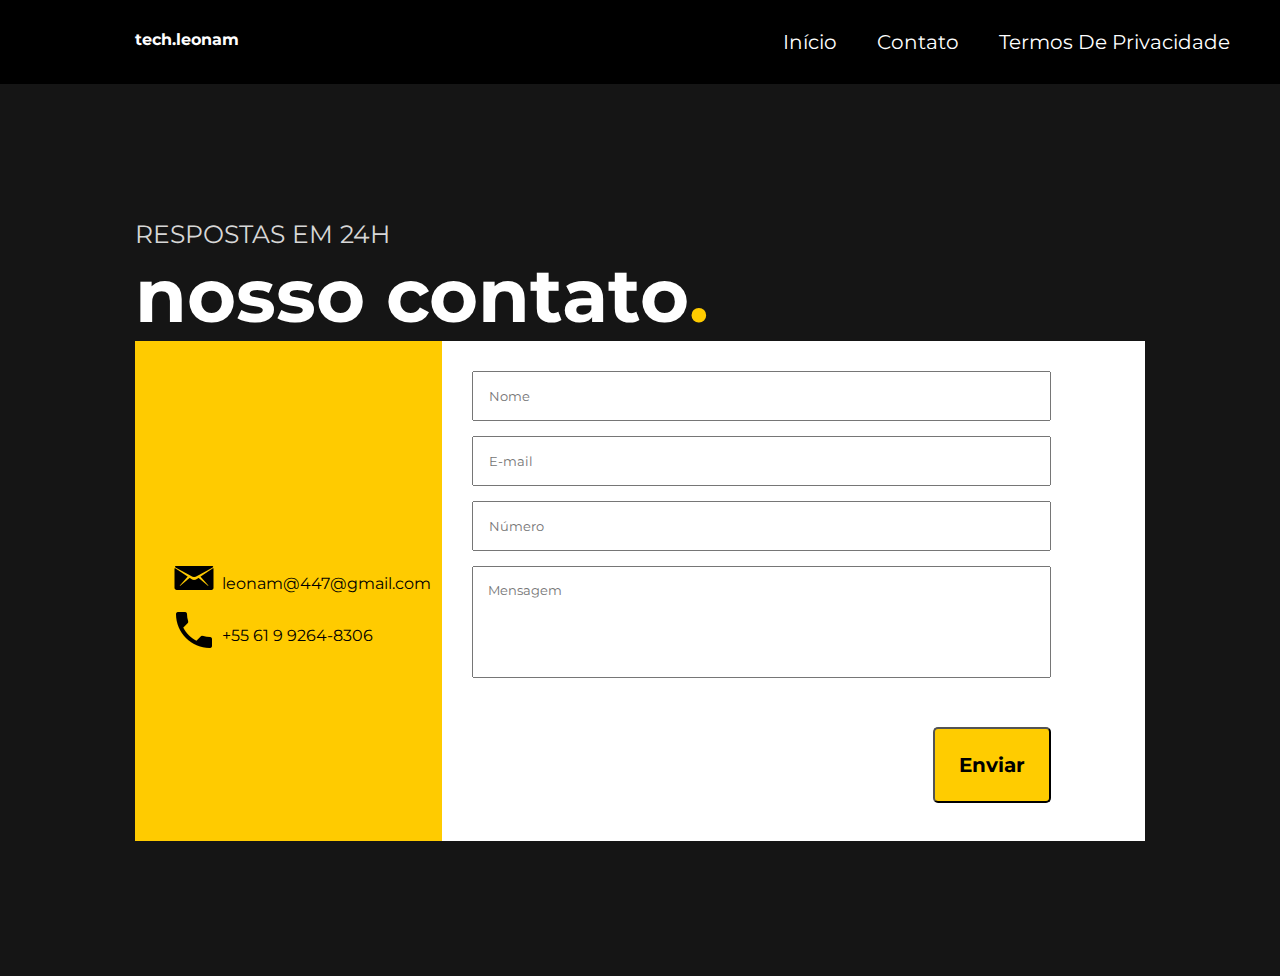
==== contato.html @ cc6ebe35 "Init" ====
<!DOCTYPE html>
<html lang="pt-br">
<head>
    <meta charset="UTF-8">
    <meta name="author" content="Leonam Cruz do Nascimento">
    <meta name="keywords" content="Contato,Programação, Programador, softwares">
    <title>Página Principal</title>
    <link rel="stylesheet" href="css/index_estilo.css">
    <link rel="stylesheet" href="css/nav_estilo.css">
    <link rel="stylesheet" href="css/contato_estilo.css">
    <script src="js/contatos_script.js"></script>
</head>
<body>
<header>
    <nav>
        <a href="index.html">
            <div id="leonam">tech.leonam</div>
        </a>
        <ul>
            <a href="index.html">
                <li>Início</li>
            </a>
            <a href="contato.html">
                <li>Contato</li>
            </a>
            <a href="privacidade.html">
                <li>Termos De Privacidade</li>
            </a>
        </ul>
    </nav>
</header>
<section>
    <p id="textoDeCima">
        RESPOSTAS EM 24H
    </p>
    <p id="textoDeBaixo">
        nosso contato<span id="ponto">.</span>
    </p>
    <div id="cardao">
        <div id="ladoAmarelo">
            <p>
                <img src="img/email.png" alt="email">
                leonam@447@gmail.com<br>
                <img src="img/phone.png" alt="telefone">
                +55 61 9 9264-8306
            </p>
        </div>
        <div id="ladoBranco">
            <form>
                <label for="nome">
                    <input type="text" id="nome" placeholder="Nome" maxlength="100">
                </label>
                <br>
                <label for="email">
                    <input type="email" id="email" placeholder="E-mail" maxlength="100">
                </label>
                <br>
                <label for="numero">
                    <input type="text" id="numero" placeholder="Número" pattern="[0-9]*" maxlength="=20">
                </label>
                <br>
                <label for="mensagem">
                    <textarea rows="5" cols="17" id="mensagem" placeholder="Mensagem" maxlength="255"></textarea>
                </label>
                <div id="b">
                    <input type="submit" value="Enviar" id="btn">
                </div>
            </form>
        </div>
    </div>
</section>
</body>
</html>
---- css/index_estilo.css ----
@import url('https://fonts.googleapis.com/css2?family=Montserrat:wght@200;500;600;700;900&display=swap');
*{
    margin: 0;
    padding: 0;
    box-sizing: border-box;
    font-family: 'Montserrat', sans-serif;
}
section{
    background-color: #151515;
    padding: 135px;
}
p{
color: white;
}
#textoDeCima{
    font-size: 25px;
    color: #d7d7d7;
}
#textoDeBaixo{
    display: flex;
    align-items: center;
    font-weight: bold;
    font-size: 75px;
}
#ponto{
    color: #ffcb00;
}
.card{
    border-radius: 5px;
    margin:50px;
    display: flex;
    flex-direction: column;
    justify-content: center;
    align-items: center;
    background: #151515;
    height: 475px;
    width: 800px;
}
#stock{
    color: white;
    font-size: 75px;
    font-weight: bolder;
}
#box{
    margin-top: 25px;
    height: 250px;
    width: 250px;
}
#cardUm{
    display: inline-flex;
}

#textoDoCard{
    color: black;
    margin-top: 45px;
    padding: 35px;
}
#textoDoCard p{
    color: black;
    margin-top: 20px;
    font-size: 18px;
    width: 550px;
    text-justify: inter-word;
}
h2{
    margin-top: -35px;
    font-size: 50px;
}
#btn {
    display: flex;
    -webkit-border-radius: 5px;
    -moz-border-radius: 5px;
    border-radius: 5px;
    color: #000000;
    justify-content: center;
    font-size: 20px;
    padding: 24px;
    background: #ffcc00;
    font-weight: bolder;
    text-decoration: none;
    transition: color 1s ease;
    margin-top: 30px;
}
#btn:hover {
    background: #ff8c00;
    text-decoration: none;
    transition: color 3s ease;
}
#b{
    display: flex;
    justify-content: end;
}
---- css/nav_estilo.css ----
@import url('https://fonts.googleapis.com/css2?family=Montserrat:wght@200;500;600;700;900&display=swap');
*{
    margin: 0;
    padding: 0;
    box-sizing: border-box;
    font-family: 'Montserrat', sans-serif;
}
header{
    background-color: #000000;
    padding: 30px;
}
#leonam{
    position: absolute;
    color: white;
    transition: color 0.1s ease;
    font-weight: bolder;
    margin-left: 105px;
}
#leonam:hover{
    transition: color 0.3s ease;
    color: #ffcb00;
}
nav ul{
    list-style: none;
    display: flex;
    justify-content: end;
}
nav li{
    display: inline-flex;
    justify-content: end;
    padding-inline: 20px;
    color: #fff;
    font-size: 20px;
    transition: color 0.1s ease;
}
nav li:hover{
    transition: color 0.3s ease;
    color: #ffcb00;
}
---- css/contato_estilo.css ----
@import url('https://fonts.googleapis.com/css2?family=Montserrat:wght@200;500;600;700;900&display=swap');

* {
    margin: 0;
    padding: 0;
    box-sizing: border-box;
    font-family: 'Montserrat', sans-serif;
}

#cardao {
    display: flex;
}

#ladoAmarelo {
    display: flex;
    width: 350px;
    height: 500px;
    background-color: #ffcb00;
}

#ladoAmarelo p {
    margin-top: 200px;
    margin-left: 35px;
    color: black;
}

#ladoAmarelo img {
    position: relative;
    top: 13px;
    display: inline-flex;
}

#ladoBranco {
    width: 800px;
    height: 500px;
    background-color: white;
}

form {
    padding: 30px;
}

#nome {
    margin-bottom: 15px;
    padding: 15px;
    width: 90%;
}

#email {
    margin-bottom: 15px;
    padding: 15px;
    width: 90%;
}

#numero {
    margin-bottom: 15px;
    padding: 15px;
    width: 90%;
}

textarea {
    margin-bottom: 15px;
    width: 90%;
    resize: none;
    padding: 15px;
}
#btn{
    margin-right:10%;
}
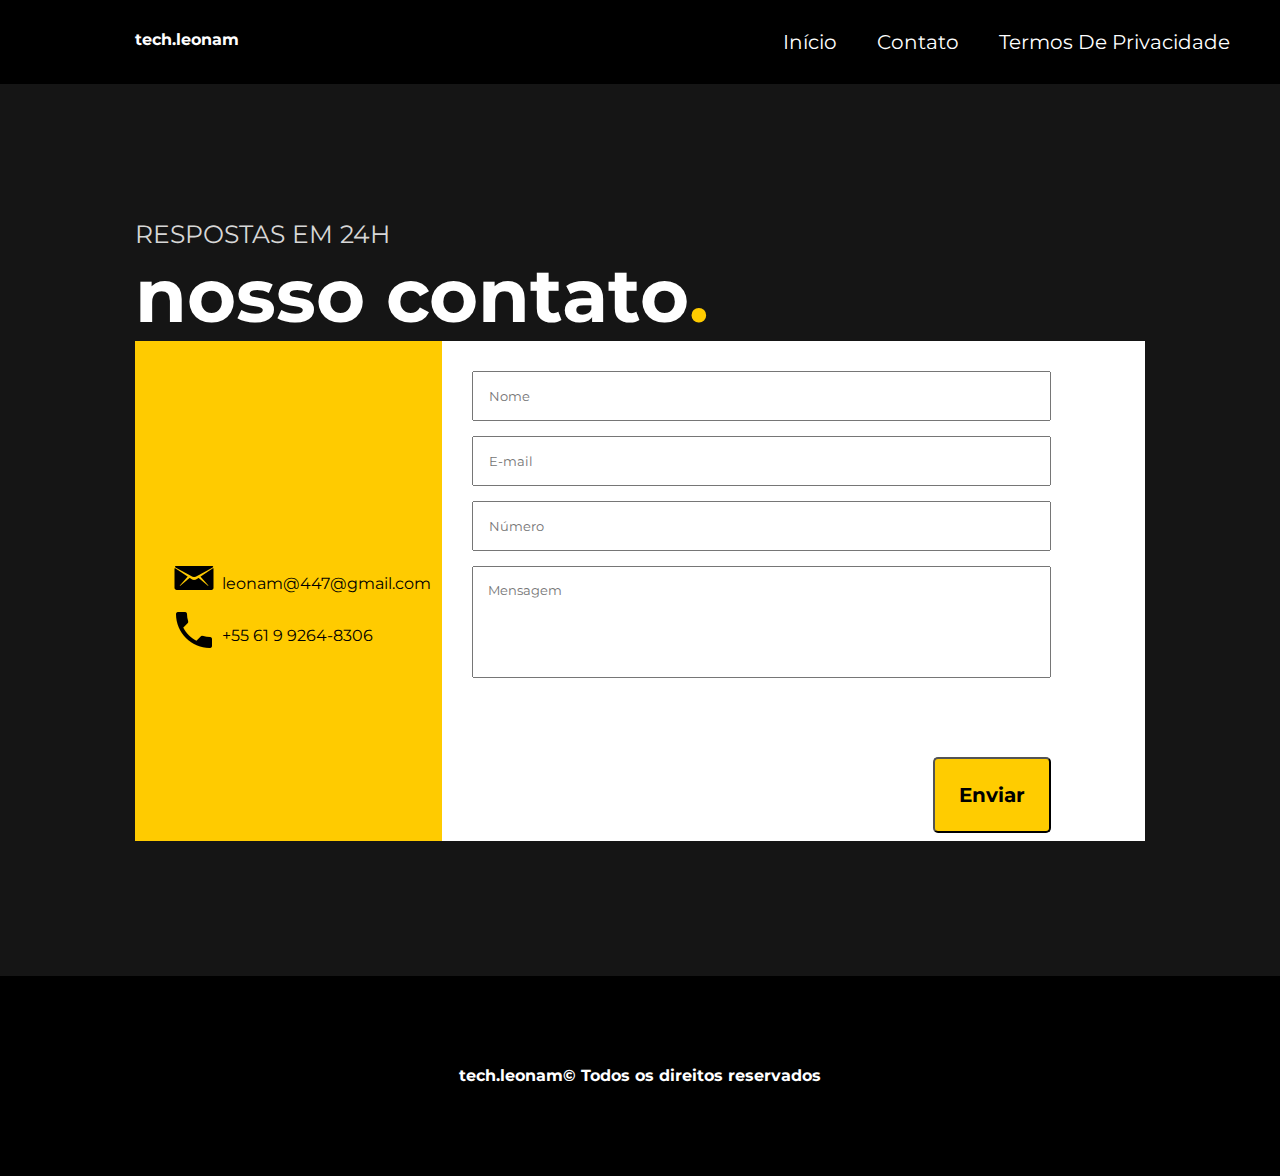
==== commit 965bc805: "Footer adicionado" ====
--- a/contato.html
+++ b/contato.html
@@ -8,6 +8,7 @@
     <link rel="stylesheet" href="css/index_estilo.css">
     <link rel="stylesheet" href="css/nav_estilo.css">
     <link rel="stylesheet" href="css/contato_estilo.css">
+    <link rel="icon" href="img/mouse.png">
     <script src="js/contatos_script.js"></script>
 </head>
 <body>
@@ -70,4 +71,9 @@
     </div>
 </section>
 </body>
+<footer>
+    <p>
+        tech.leonam© Todos os direitos reservados
+    </p>
+</footer>
 </html>--- a/css/index_estilo.css
+++ b/css/index_estilo.css
@@ -8,6 +8,13 @@
 section{
     background-color: #151515;
     padding: 135px;
+}
+#notbook{
+    position: absolute;
+    top: 171px;
+    margin-left: 54%;
+    height: 450px;
+    width: auto;
 }
 p{
 color: white;
@@ -45,6 +52,12 @@
     margin-top: 25px;
     height: 250px;
     width: 250px;
+    transition: 2s ease;
+}
+#box:hover {
+    transition:0.5s ease;
+    height: 275px;
+    width: 275px;
 }
 #cardUm{
     display: inline-flex;
@@ -52,18 +65,17 @@
 
 #textoDoCard{
     color: black;
-    margin-top: 45px;
     padding: 35px;
 }
 #textoDoCard p{
     color: black;
-    margin-top: 20px;
     font-size: 18px;
     width: 550px;
+    margin-top: 18px;
     text-justify: inter-word;
 }
 h2{
-    margin-top: -35px;
+    margin-top: 80px;
     font-size: 50px;
 }
 #btn {
@@ -79,7 +91,7 @@
     font-weight: bolder;
     text-decoration: none;
     transition: color 1s ease;
-    margin-top: 30px;
+    margin-top: 60px;
 }
 #btn:hover {
     background: #ff8c00;
@@ -89,4 +101,4 @@
 #b{
     display: flex;
     justify-content: end;
-}+}
--- a/css/nav_estilo.css
+++ b/css/nav_estilo.css
@@ -36,4 +36,18 @@
 nav li:hover{
     transition: color 0.3s ease;
     color: #ffcb00;
-}+}
+footer{
+    background: black;
+    height: 200px;
+}
+footer p {
+    position: relative;
+    top: 45%;
+    display: flex;
+    justify-items: center;
+    justify-content: center;
+    justify-self: center;
+    color: white;
+    font-weight: bolder;
+}
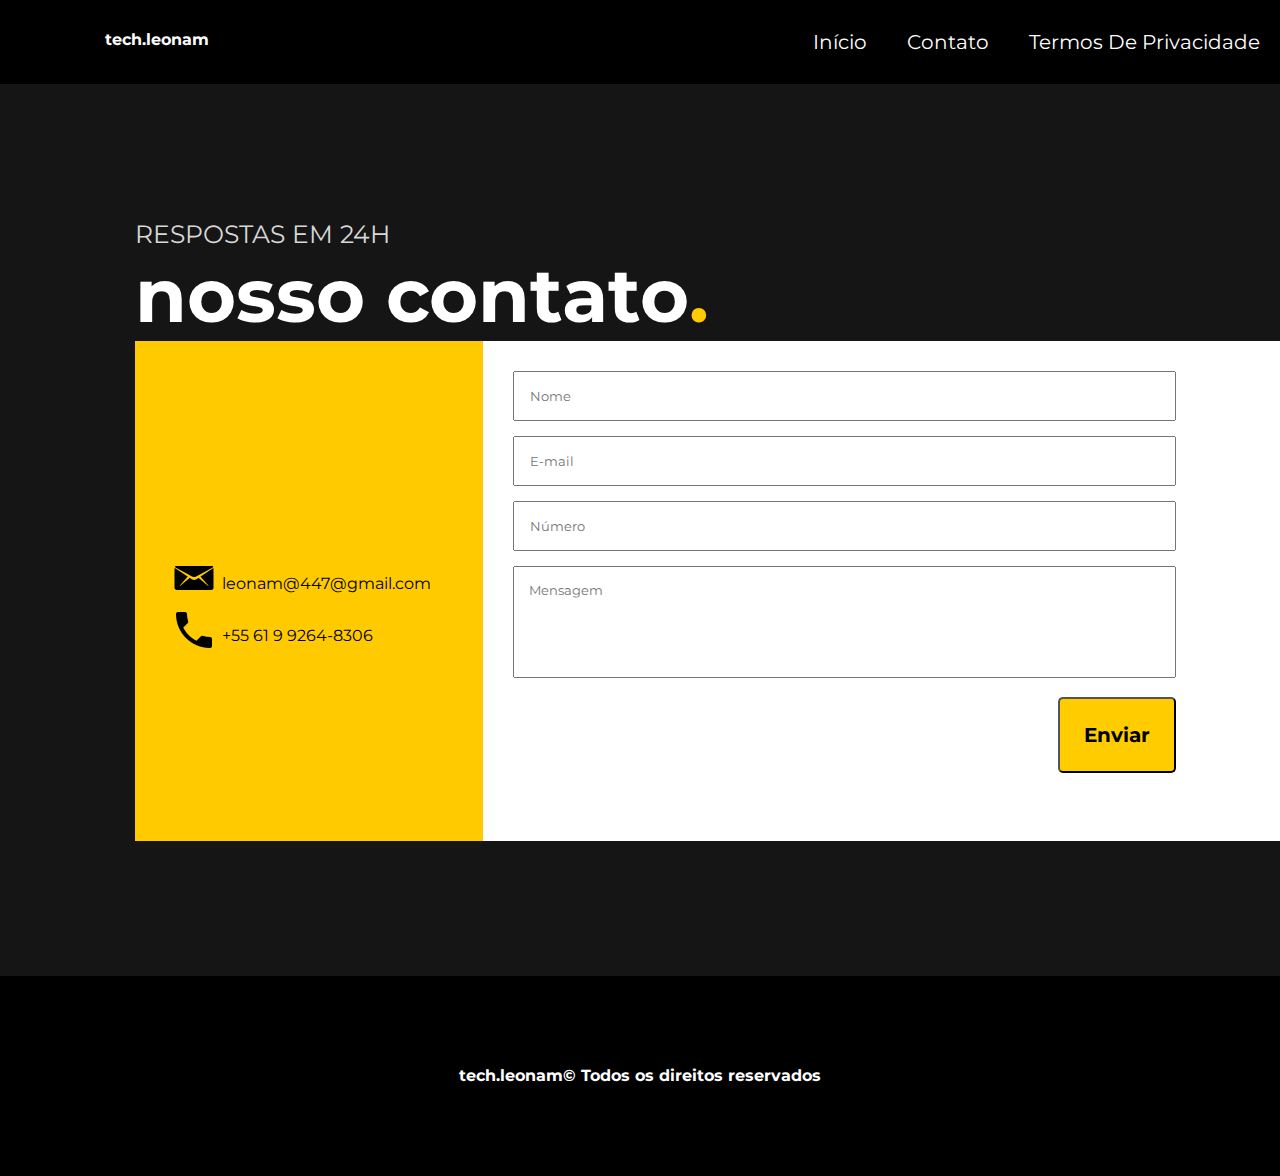
==== commit b7818627: "Melhorias de desempenho" ====
--- a/contato.html
+++ b/contato.html
@@ -10,6 +10,7 @@
     <link rel="stylesheet" href="css/contato_estilo.css">
     <link rel="icon" href="img/mouse.png">
     <script src="js/contatos_script.js"></script>
+    <meta name="viewport" content="width=device-width, initial-scale=1">
 </head>
 <body>
 <header>
--- a/css/index_estilo.css
+++ b/css/index_estilo.css
@@ -7,7 +7,9 @@
 }
 section{
     background-color: #151515;
-    padding: 135px;
+    padding-left: 135px;
+    padding-top: 135px;
+    padding-bottom: 135px;
 }
 #notbook{
     position: absolute;
@@ -41,7 +43,7 @@
     align-items: center;
     background: #151515;
     height: 475px;
-    width: 800px;
+    width: 90%;
 }
 #stock{
     color: white;
@@ -70,9 +72,10 @@
 #textoDoCard p{
     color: black;
     font-size: 18px;
-    width: 550px;
+    width: 95%;
     margin-top: 18px;
-    text-justify: inter-word;
+    text-align: justify;
+
 }
 h2{
     margin-top: 80px;
@@ -102,3 +105,86 @@
     display: flex;
     justify-content: end;
 }
+@media (max-width: 1500px) {
+    #notbook{
+        position: absolute;
+        top: 100px;
+        margin-left: 55%;
+        height: 400px;
+        width: auto;
+    }
+    #cardUm{
+        display: flex;
+        flex-direction: column;
+        justify-content: center;
+        justify-self: center;
+        align-items: center;
+    }
+    h2{
+        margin-top: 0;
+        display: flex;
+        justify-content: center;
+    }
+}
+@media (max-width: 1360px) {
+    #notbook{
+        position: absolute;
+        top: 100px;
+        margin-left: 63%;
+        height: 300px;
+        width: auto;
+    }
+
+}
+@media(max-width: 1230px){
+    #notbook{
+        opacity: 0;
+        height: 0;
+        width: 0;
+    }
+}
+@media(max-width: 799px){
+    section{
+        padding: 40px;
+    }
+    #textoDeCima{
+        font-size: 18px;
+    }
+    #textoDeBaixo{
+        font-size: 50px;
+    }
+    #textoDoCard p {
+        width: 95%;
+    }
+    .card{
+        border-radius: 5px;
+        display: flex;
+        flex-direction: column;
+        justify-content: center;
+        align-items: center;
+        background: #151515;
+        height: 400px;
+        width: 85%;
+    }
+    #stock{
+        font-size: 40px;
+    }
+    #box{
+        height: 175px;
+        width: 175px;
+    }
+    #box:hover {
+        height: 200px;
+        width: 200px;
+    }
+}
+@media (max-width: 600px) {
+    #textoDoCard{
+        display: flex;
+        flex-direction: column;
+        justify-content: center;
+        align-items: center;
+    }
+
+}
+
--- a/css/nav_estilo.css
+++ b/css/nav_estilo.css
@@ -7,7 +7,8 @@
 }
 header{
     background-color: #000000;
-    padding: 30px;
+    padding-top: 30px;
+    padding-bottom: 30px;
 }
 #leonam{
     position: absolute;
@@ -51,3 +52,19 @@
     color: white;
     font-weight: bolder;
 }
+@media(max-width: 799px){
+    #leonam{
+        opacity: 0;
+    }
+    nav ul{
+        justify-content: center;
+    }
+    nav li{
+        justify-content: center;
+    }
+}
+@media (max-width: 500px) {
+    nav li{
+        font-size: 14px;
+    }
+}--- a/css/contato_estilo.css
+++ b/css/contato_estilo.css
@@ -65,5 +65,6 @@
     padding: 15px;
 }
 #btn{
+    margin-top: 0;
     margin-right:10%;
 }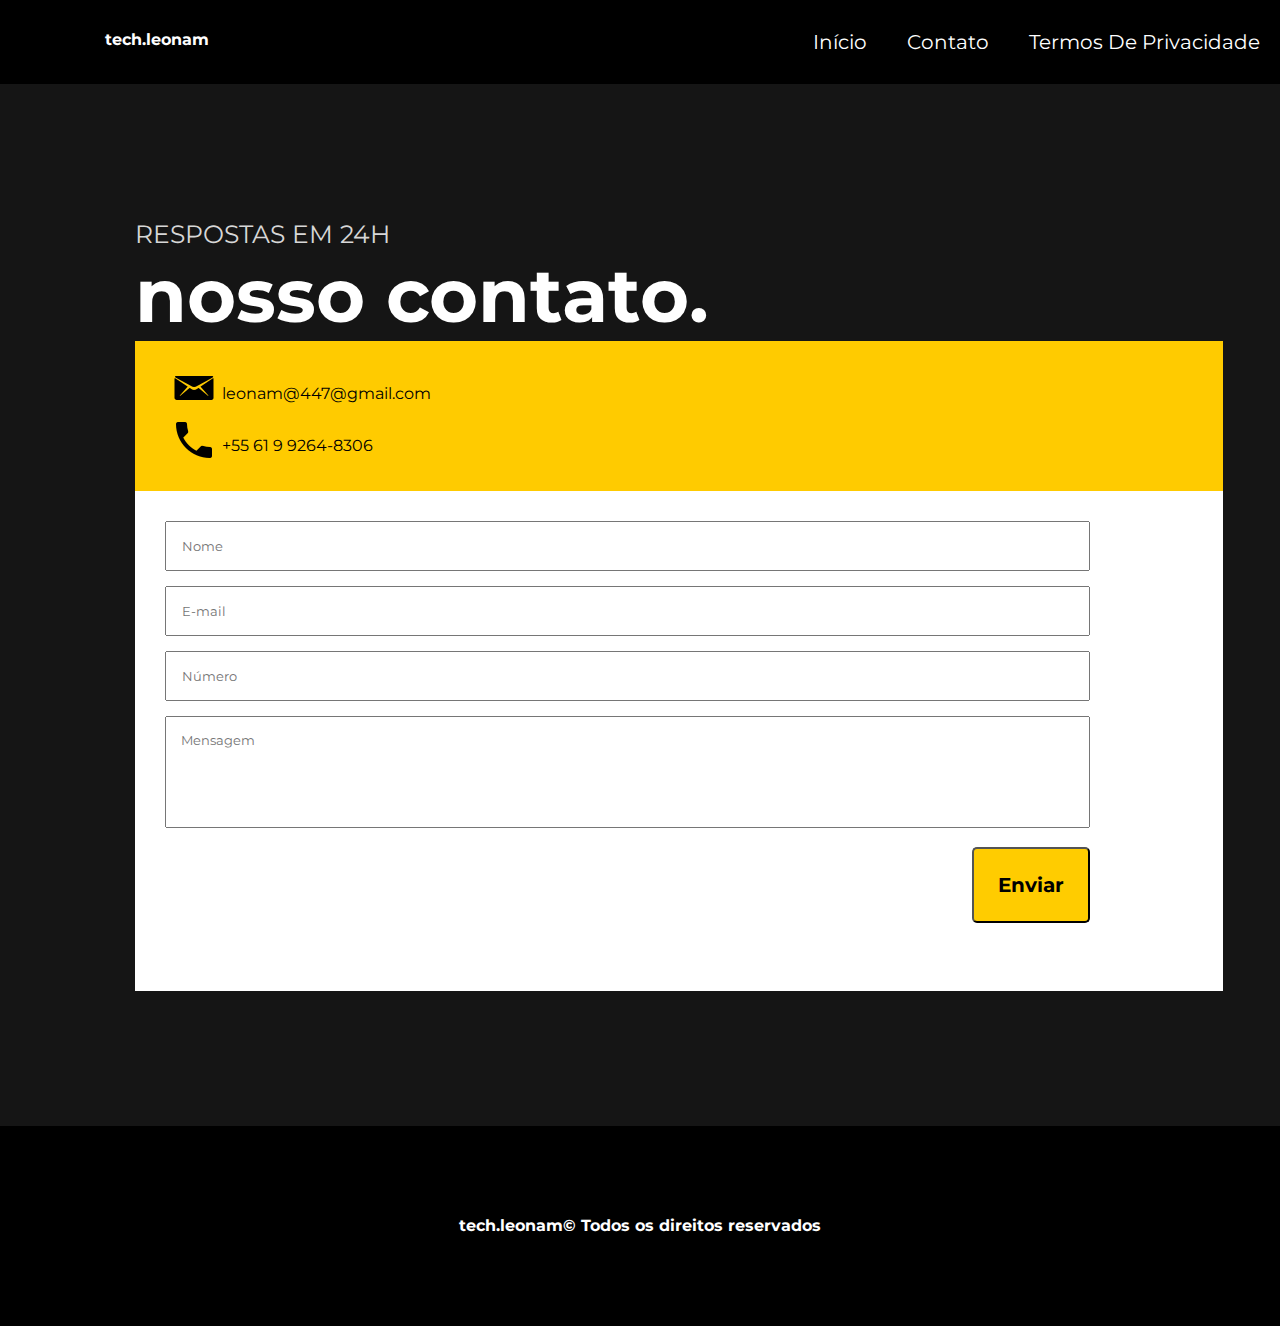
==== commit 7b56eb5b: "Responsividade de contatos" ====
--- a/contato.html
+++ b/contato.html
@@ -11,6 +11,8 @@
     <link rel="icon" href="img/mouse.png">
     <script src="js/contatos_script.js"></script>
     <meta name="viewport" content="width=device-width, initial-scale=1">
+    <meta name="description" content="Author: Leonam Cruz do Nascimento,
+    Programador, Category: Programação, Landing Page">
 </head>
 <body>
 <header>
@@ -36,7 +38,7 @@
         RESPOSTAS EM 24H
     </p>
     <p id="textoDeBaixo">
-        nosso contato<span id="ponto">.</span>
+        nosso contato.
     </p>
     <div id="cardao">
         <div id="ladoAmarelo">
--- a/css/nav_estilo.css
+++ b/css/nav_estilo.css
@@ -54,7 +54,9 @@
 }
 @media(max-width: 799px){
     #leonam{
-        opacity: 0;
+        width: 0;
+        font-size: 0;
+        height: 0;
     }
     nav ul{
         justify-content: center;
--- a/css/contato_estilo.css
+++ b/css/contato_estilo.css
@@ -9,6 +9,8 @@
 
 #cardao {
     display: flex;
+    margin: 0;
+    padding: 0;
 }
 
 #ladoAmarelo {
@@ -19,7 +21,7 @@
 }
 
 #ladoAmarelo p {
-    margin-top: 200px;
+    margin-top: 10px;
     margin-left: 35px;
     color: black;
 }
@@ -64,7 +66,45 @@
     resize: none;
     padding: 15px;
 }
-#btn{
+
+#btn {
     margin-top: 0;
-    margin-right:10%;
+    margin-right: 10%;
+}
+
+@media (max-width: 1310px) {
+    #cardao {
+        display: flex;
+        flex-direction: column;
+        justify-content: center;
+        margin: 0;
+        padding: 0;
+    }
+
+    #ladoAmarelo {
+        width: 95%;
+        height: 150px;
+    }
+
+    #ladoBranco {
+        width: 95%;
+        height: 500px;
+        background-color: white;
+    }
+}
+
+@media (max-width: 415px) {
+    #ladoAmarelo img{
+        height: 30px;
+        width: 30px;
+    }
+    #ladoAmarelo p {
+        font-size: 13px;
+        margin-top: 30px;
+    }
+    #ladoAmarelo img {
+        position: relative;
+        top: 8px;
+        display: inline-flex;
+    }
 }